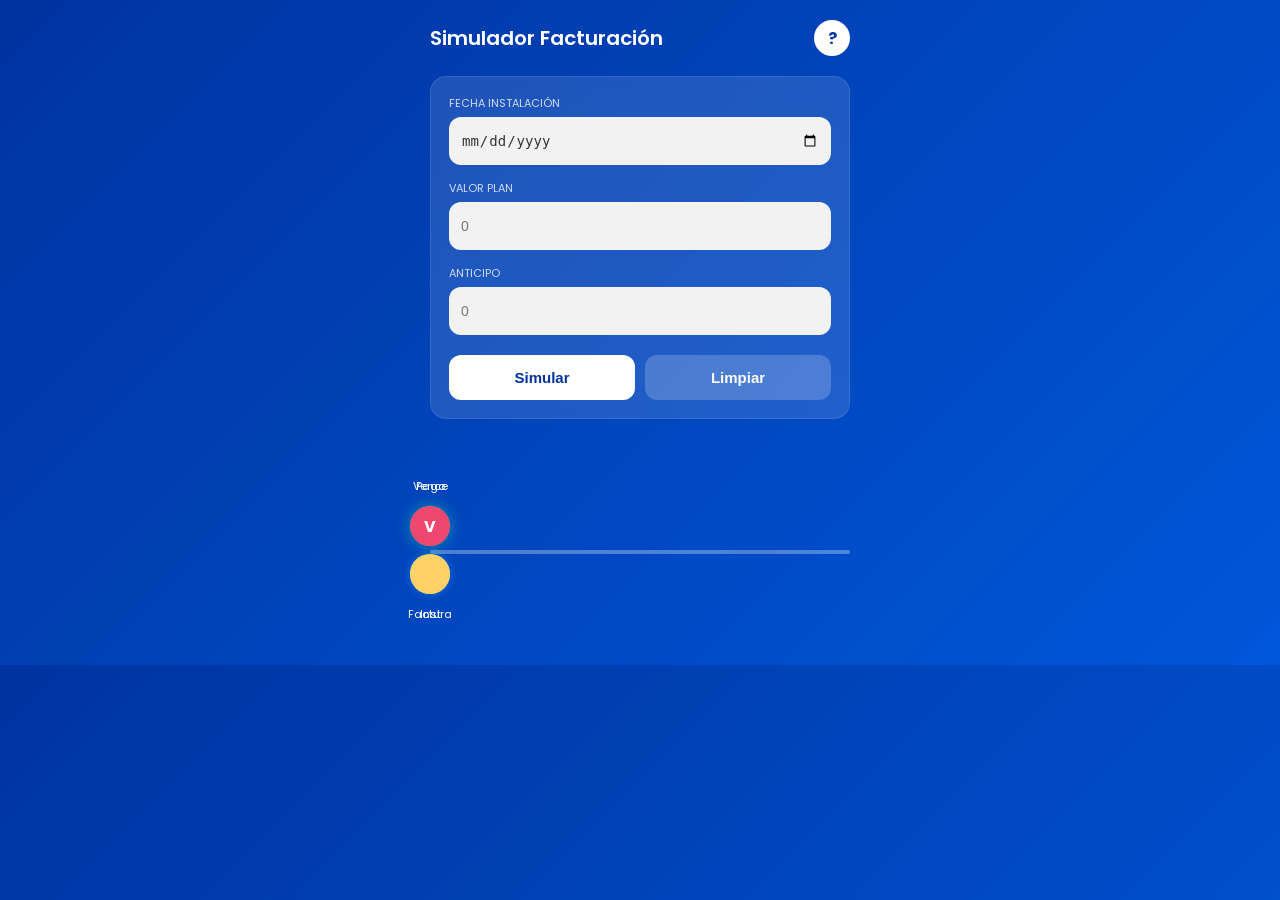
==== index.html @ 17504bf1 "Update index.html" ====
<!DOCTYPE html>
<html lang="es">
<head>
    <meta charset="UTF-8">
    <meta name="viewport" content="width=device-width, initial-scale=1.0">
    <title>Simulador Facturación Premium</title>
    <link href="https://fonts.googleapis.com/css2?family=Poppins:wght@300;400;600&display=swap" rel="stylesheet">
    <style>
        :root { --tigo: #0033A0; --tigo2: #0057D9; }
        * { box-sizing: border-box; margin: 0; padding: 0; }
        body { font-family: 'Poppins', sans-serif; background: linear-gradient(135deg, #0033A0, #0057D9); color: white; padding: 20px; }
        .container { max-width: 420px; margin: auto; }
        .header { display: flex; justify-content: space-between; align-items: center; margin-bottom: 20px; }
        .title { font-size: 20px; font-weight: 600; }
        .help { width: 36px; height: 36px; background: white; color: #0033A0; border-radius: 50%; display: flex; align-items: center; justify-content: center; font-weight: bold; cursor: pointer; }
        .card { background: rgba(255,255,255,0.12); padding: 18px; border-radius: 16px; margin-bottom: 15px; backdrop-filter: blur(10px); border: 1px solid rgba(255,255,255,0.1); }
        label { font-size: 11px; opacity: 0.8; display: block; margin-bottom: 5px; text-transform: uppercase; }
        input { width: 100%; height: 48px; padding: 12px; border-radius: 12px; border: none; font-size: 14px; background: #f2f2f2; margin-bottom: 15px; outline: none; color: #333; }
        .botones { display: flex; gap: 10px; margin-top: 5px; }
        button { flex: 1; padding: 14px; border: none; border-radius: 12px; background: white; color: #0033A0; font-weight: 600; font-size: 15px; cursor: pointer; }
        .btn-clear { background: rgba(255,255,255,0.2); color: white; }
        .meses { display: flex; justify-content: space-between; margin-top: 20px; font-weight: 600; opacity: 0.8; font-size: 14px; min-height: 21px; }
        .timeline { position: relative; height: 160px; margin-top: 10px; }
        .line { position: absolute; top: 50%; width: 100%; height: 4px; background: rgba(255,255,255,0.3); border-radius: 2px; }
        .event { position: absolute; width: 40px; height: 40px; border-radius: 50%; display: flex; align-items: center; justify-content: center; font-weight: bold; transition: left 0.4s cubic-bezier(0.175, 0.885, 0.32, 1.275); z-index: 2; }
        .top { top: 35%; transform: translate(-50%, -50%); }
        .bottom { top: 65%; transform: translate(-50%, -50%); }
        .install { background: #4CC9F0; box-shadow: 0 0 10px rgba(76, 201, 240, 0.3); }
        .invoice { background: #FFD166; color: black; }
        .pay { background: #06D6A0; box-shadow: 0 0 15px rgba(6, 214, 160, 0.5); transition: none; cursor: grab; }
        .charge { background: #EF476F; }
        .label { position: absolute; font-size: 11px; width: 90px; text-align: center; transform: translateX(-50%); transition: left 0.4s ease; }
        .label.top { top: 5%; }
        .label.bottom { top: 85%; }
        .result { margin-top: 15px; font-size: 15px; line-height: 1.5; }
        .good { color: #06D6A0; font-weight: 600; }
        .warning { color: #FFD166; font-weight: 600; margin-bottom: 5px; display: block; }
        .modal { position: fixed; top: 0; left: 0; width: 100%; height: 100%; background: rgba(0,0,0,0.85); display: none; justify-content: center; align-items: center; padding: 20px; z-index: 100; }
        .modal-content { background: white; padding: 20px; border-radius: 12px; max-width: 500px; color: #333; }
    </style>
</head>
<body>
    <div class="container">
        <div class="header">
            <div class="title">Simulador Facturación</div>
            <div class="help" onclick="abrirAyuda()">?</div>
        </div>

        <div class="card">
            <label>Fecha instalación</label>
            <input type="date" id="fecha">
            <label>Valor plan</label>
            <input type="number" id="plan" placeholder="0">
            <label>Anticipo</label>
            <input type="number" id="anticipo" placeholder="0">
            <div class="botones">
                <button onclick="simular()">Simular</button>
                <button class="btn-clear" onclick="limpiar()">Limpiar</button>
            </div>
        </div>

        <div id="meses" class="meses"></div>

        <div class="timeline">
            <div class="line"></div>
            <div id="inst" class="event install bottom"></div>
            <div id="instLabel" class="label bottom">Inst</div>
            <div id="fact" class="event invoice bottom"></div>
            <div id="factLabel" class="label bottom">Factura</div>
            <div id="pay" class="event pay top">P</div>
            <div id="payLabel" class="label top">Pago</div>
            <div id="vence" class="event charge top">V</div>
            <div id="venceLabel" class="label top">Vence</div>
            
            <div id="fact2" class="event invoice bottom" style="display:none">2</div>
            <div id="fact2Label" class="label bottom" style="display:none">Factura 2</div>
            <div id="corte" class="event install bottom" style="display:none">3</div>
            <div id="corteLabel" class="label bottom" style="display:none">Corte</div>
            <div id="vence2" class="event charge top" style="display:none">V</div>
            <div id="vence2Label" class="label top" style="display:none">Vence</div>
        </div>

        <div id="info" class="result"></div>
        <div id="detalleFacturacion" class="result"></div>
    </div>

<!-- MODAL AYUDA -->

<div class="modal" id="modalAyuda">

<div class="modal-content">

<div class="close" onclick="cerrarAyuda()">Cerrar ✖</div>

<img src="Imagenes/Diapositiva2.PNG">
<img src="Imagenes/Diapositiva3.PNG">
<img src="Imagenes/Diapositiva4.PNG">
<img src="Imagenes/Diapositiva5.PNG">
<img src="Imagenes/Diapositiva6.PNG">
<img src="Imagenes/Diapositiva7.PNG">

</div>

</div>
    
    <script>
        let cicloActual = 0;
        let fechaBase = null;
        const tablaCiclos = {
            1: { vence: 15, corte: 3 },
            7: { vence: 21, corte: 9 },
            15: { vence: 1, corte: 17 },
            21: { vence: 5, corte: 4 }
        };

        function formatoPeriodo(fecha) {
            return fecha.getFullYear() + (fecha.getMonth() + 1).toString().padStart(2, "0");
        }

        function obtenerCicloAsignado(dia) {
            if (dia >= 1 && dia <= 6) return 7;
            if (dia >= 7 && dia <= 14) return 15;
            if (dia >= 15 && dia <= 20) return 21;
            if (dia >= 21 && dia <= 31) return 1;
            return 7;
        }

        function simular() {
            let fechaStr = document.getElementById("fecha").value;
            if (!fechaStr) return alert("Ingrese fecha");

            fechaBase = new Date(fechaStr + 'T00:00:00');
            let dia = fechaBase.getDate();
            cicloActual = obtenerCicloAsignado(dia);
            
            actualizarMeses(false);

            let posInst = (dia / 60) * 100;
            let posFact = (cicloActual <= dia && cicloActual !== 1) ? ((30 + cicloActual) / 60) * 100 : (cicloActual === 1 ? 52 : (cicloActual / 60) * 100);
            let posVence = posFact + (tablaCiclos[cicloActual].vence < cicloActual ? (tablaCiclos[cicloActual].vence + (30 - cicloActual)) / 60 * 100 : (tablaCiclos[cicloActual].vence - cicloActual) / 60 * 100);

            setPos("inst", "instLabel", posInst, dia);
            setPos("fact", "factLabel", posFact, cicloActual);
            setPos("vence", "venceLabel", Math.min(posVence, 94), "V");
            setPos("pay", "payLabel", Math.min(posVence - 8, 85), "P");

            actualizarTextos(new Date(fechaBase.getFullYear(), fechaBase.getMonth() + 1, 1), tablaCiclos[cicloActual].vence);
            mostrarEstadoNormal();
        }

        function actualizarMeses(mostrarTercero) {
            if (!fechaBase) return;
            let m1 = formatoPeriodo(fechaBase);
            let f2 = new Date(fechaBase.getFullYear(), fechaBase.getMonth() + 1, 1);
            let m2 = formatoPeriodo(f2);
            let f3 = new Date(fechaBase.getFullYear(), fechaBase.getMonth() + 2, 1);
            let m3 = formatoPeriodo(f3);

            document.getElementById("meses").innerHTML = `<span>${m1}</span><span>${m2}</span>${mostrarTercero ? `<span>${m3}</span>` : ''}`;
        }

        function actualizarTextos(mes2Date, diaVence) {
            let fV1 = new Date(mes2Date.getFullYear(), mes2Date.getMonth(), diaVence);
            if (diaVence > 10 && cicloActual === 1) fV1.setMonth(fV1.getMonth() - 1);
            let fV2 = new Date(fV1.getFullYear(), fV1.getMonth() + 1, diaVence);

            document.getElementById("detalleFacturacion").innerHTML = `
                Ciclo asignado: <strong>${cicloActual}</strong><br>
                Vencimiento Factura 1: <strong>${fV1.toLocaleDateString()}</strong>
                <div id="venceF2Detalle" style="display:none; color:white; margin-top:5px">Vencimiento Factura 2: <strong>${fV2.toLocaleDateString()}</strong></div>
            `;
        }

        function setPos(id, label, pos, text) {
            document.getElementById(id).style.left = pos + "%";
            document.getElementById(label).style.left = pos + "%";
            document.getElementById(id).innerHTML = text;
        }

        const pago = document.getElementById("pay");
        const move = (e) => {
            let rect = document.querySelector(".timeline").getBoundingClientRect();
            let x = (e.touches ? e.touches[0].clientX : e.clientX) - rect.left;
            let pos = Math.max(0, Math.min(100, (x / rect.width) * 100));

            pago.style.left = pos + "%";
            document.getElementById("payLabel").style.left = pos + "%";

            let vPos = parseFloat(document.getElementById("vence").style.left);
            if (pos > vPos) {
                expandir();
                actualizarMeses(true);
                document.getElementById("venceF2Detalle").style.display = "block";
            } else {
                contraer();
                actualizarMeses(false);
                mostrarEstadoNormal();
                document.getElementById("venceF2Detalle").style.display = "none";
            }
        };

        pago.addEventListener("mousedown", () => document.addEventListener("mousemove", move));
        document.addEventListener("mouseup", () => document.removeEventListener("mousemove", move));
        pago.addEventListener("touchstart", () => document.addEventListener("touchmove", move));
        document.addEventListener("touchend", () => document.removeEventListener("touchmove", move));

        function expandir() {
            ["fact2", "fact2Label", "corte", "corteLabel", "vence2", "vence2Label"].forEach(id => document.getElementById(id).style.display = id.includes("Label") ? "block" : "flex");
            let vPos = parseFloat(document.getElementById("vence").style.left);
            setPos("fact2", "fact2Label", Math.min(vPos + 12, 85), cicloActual);
            setPos("corte", "corteLabel", Math.min(vPos + 18, 90), tablaCiclos[cicloActual].corte);
            setPos("vence2", "vence2Label", Math.min(vPos + 28, 98), "V");

            let p = parseFloat(document.getElementById("plan").value) || 0;
            let a = parseFloat(document.getElementById("anticipo").value) || 0;
            let s = p - a;
            let total = p + s + 12000;

            document.getElementById("info").innerHTML = `
                <span class="warning">⚠ Cliente no pagó la primera factura</span>
                Saldo factura 1: ${s.toLocaleString()}<br>
                Plan siguiente factura: ${p.toLocaleString()}<br>
                Cargo administrativo: 12.000<br><br>
                <strong style="font-size:20px; color:#FFD166">Total Factura 2: ${total.toLocaleString()}</strong>`;
        }

        function contraer() {
            ["fact2", "fact2Label", "corte", "corteLabel", "vence2", "vence2Label"].forEach(id => document.getElementById(id).style.display = "none");
        }

        function mostrarEstadoNormal() {
            let p = parseFloat(document.getElementById("plan").value) || 0;
            let a = parseFloat(document.getElementById("anticipo").value) || 0;
            document.getElementById("info").innerHTML = `Saldo primera factura: ${(p - a).toLocaleString()}<br><span class="good">Pago dentro del plazo</span>`;
        }

        function limpiar() { location.reload(); }
        function abrirAyuda() { document.getElementById("modalAyuda").style.display = "flex"; }
        function cerrarAyuda() { document.getElementById("modalAyuda").style.display = "none"; }
    </script>
</body>
</html>
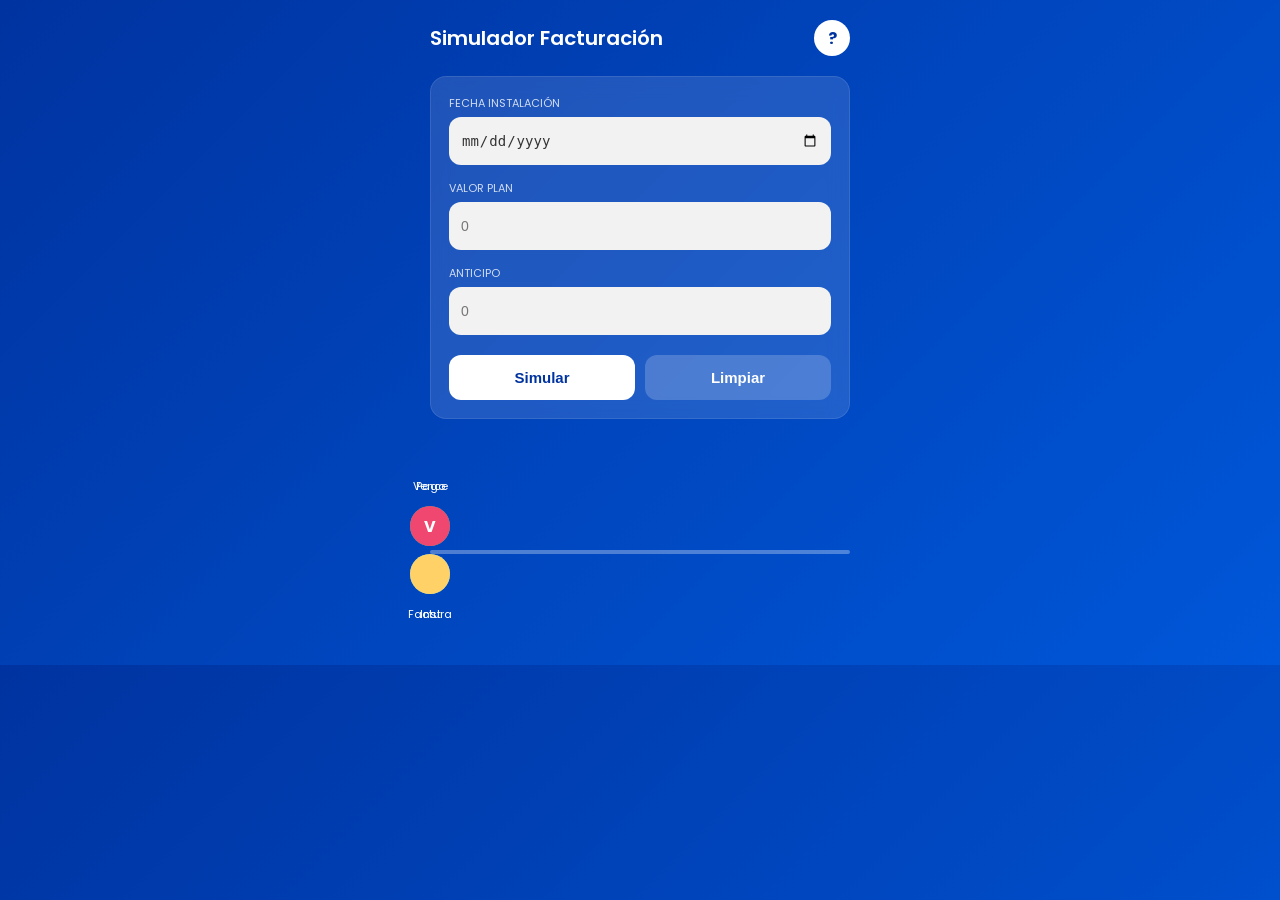
==== commit eafba285: "Update index.html" ====
--- a/index.html
+++ b/index.html
@@ -3,7 +3,7 @@
 <head>
     <meta charset="UTF-8">
     <meta name="viewport" content="width=device-width, initial-scale=1.0">
-    <title>Simulador Facturación Premium</title>
+    <title>Simulador Facturación Pro</title>
     <link href="https://fonts.googleapis.com/css2?family=Poppins:wght@300;400;600&display=swap" rel="stylesheet">
     <style>
         :root { --tigo: #0033A0; --tigo2: #0057D9; }
@@ -12,31 +12,48 @@
         .container { max-width: 420px; margin: auto; }
         .header { display: flex; justify-content: space-between; align-items: center; margin-bottom: 20px; }
         .title { font-size: 20px; font-weight: 600; }
-        .help { width: 36px; height: 36px; background: white; color: #0033A0; border-radius: 50%; display: flex; align-items: center; justify-content: center; font-weight: bold; cursor: pointer; }
+        
+        /* Botón de Ayuda */
+        .help { width: 36px; height: 36px; background: white; color: #0033A0; border-radius: 50%; display: flex; align-items: center; justify-content: center; font-weight: bold; cursor: pointer; transition: 0.3s; }
+        .help:hover { transform: scale(1.1); background: #f0f0f0; }
+
         .card { background: rgba(255,255,255,0.12); padding: 18px; border-radius: 16px; margin-bottom: 15px; backdrop-filter: blur(10px); border: 1px solid rgba(255,255,255,0.1); }
         label { font-size: 11px; opacity: 0.8; display: block; margin-bottom: 5px; text-transform: uppercase; }
         input { width: 100%; height: 48px; padding: 12px; border-radius: 12px; border: none; font-size: 14px; background: #f2f2f2; margin-bottom: 15px; outline: none; color: #333; }
+        
         .botones { display: flex; gap: 10px; margin-top: 5px; }
         button { flex: 1; padding: 14px; border: none; border-radius: 12px; background: white; color: #0033A0; font-weight: 600; font-size: 15px; cursor: pointer; }
         .btn-clear { background: rgba(255,255,255,0.2); color: white; }
+
         .meses { display: flex; justify-content: space-between; margin-top: 20px; font-weight: 600; opacity: 0.8; font-size: 14px; min-height: 21px; }
+        
         .timeline { position: relative; height: 160px; margin-top: 10px; }
         .line { position: absolute; top: 50%; width: 100%; height: 4px; background: rgba(255,255,255,0.3); border-radius: 2px; }
+        
         .event { position: absolute; width: 40px; height: 40px; border-radius: 50%; display: flex; align-items: center; justify-content: center; font-weight: bold; transition: left 0.4s cubic-bezier(0.175, 0.885, 0.32, 1.275); z-index: 2; }
         .top { top: 35%; transform: translate(-50%, -50%); }
         .bottom { top: 65%; transform: translate(-50%, -50%); }
-        .install { background: #4CC9F0; box-shadow: 0 0 10px rgba(76, 201, 240, 0.3); }
+        
+        .install { background: #4CC9F0; }
         .invoice { background: #FFD166; color: black; }
-        .pay { background: #06D6A0; box-shadow: 0 0 15px rgba(6, 214, 160, 0.5); transition: none; cursor: grab; }
+        .pay { background: #06D6A0; transition: none; cursor: grab; }
         .charge { background: #EF476F; }
+
         .label { position: absolute; font-size: 11px; width: 90px; text-align: center; transform: translateX(-50%); transition: left 0.4s ease; }
         .label.top { top: 5%; }
         .label.bottom { top: 85%; }
+
         .result { margin-top: 15px; font-size: 15px; line-height: 1.5; }
         .good { color: #06D6A0; font-weight: 600; }
         .warning { color: #FFD166; font-weight: 600; margin-bottom: 5px; display: block; }
-        .modal { position: fixed; top: 0; left: 0; width: 100%; height: 100%; background: rgba(0,0,0,0.85); display: none; justify-content: center; align-items: center; padding: 20px; z-index: 100; }
-        .modal-content { background: white; padding: 20px; border-radius: 12px; max-width: 500px; color: #333; }
+        
+        /* Modal Estilizado */
+        .modal { position: fixed; top: 0; left: 0; width: 100%; height: 100%; background: rgba(0,0,0,0.9); display: none; justify-content: center; align-items: center; padding: 20px; z-index: 1000; }
+        .modal-content { background: white; padding: 15px; border-radius: 16px; max-width: 500px; width: 100%; max-height: 90vh; overflow-y: auto; position: relative; color: #333; }
+        .modal-content img { width: 100%; border-radius: 8px; margin-bottom: 15px; border: 1px solid #ddd; }
+        .close-modal { position: sticky; top: 0; background: white; text-align: right; padding-bottom: 10px; font-size: 18px; font-weight: bold; cursor: pointer; color: #0033A0; z-index: 10; }
+
+        @keyframes fadeIn { from { opacity: 0; } to { opacity: 1; } }
     </style>
 </head>
 <body>
@@ -84,25 +101,18 @@
         <div id="detalleFacturacion" class="result"></div>
     </div>
 
-<!-- MODAL AYUDA -->
-
-<div class="modal" id="modalAyuda">
-
-<div class="modal-content">
-
-<div class="close" onclick="cerrarAyuda()">Cerrar ✖</div>
-
-<img src="Imagenes/Diapositiva2.PNG">
-<img src="Imagenes/Diapositiva3.PNG">
-<img src="Imagenes/Diapositiva4.PNG">
-<img src="Imagenes/Diapositiva5.PNG">
-<img src="Imagenes/Diapositiva6.PNG">
-<img src="Imagenes/Diapositiva7.PNG">
-
-</div>
-
-</div>
-    
+    <div id="modalAyuda" class="modal">
+        <div class="modal-content">
+            <div class="close-modal" onclick="cerrarAyuda()">CERRAR ✖</div>
+            <img src="Imagenes/Diapositiva2.PNG" alt="Guía 2">
+            <img src="Imagenes/Diapositiva3.PNG" alt="Guía 3">
+            <img src="Imagenes/Diapositiva4.PNG" alt="Guía 4">
+            <img src="Imagenes/Diapositiva5.PNG" alt="Guía 5">
+            <img src="Imagenes/Diapositiva6.PNG" alt="Guía 6">
+            <img src="Imagenes/Diapositiva7.PNG" alt="Guía 7">
+        </div>
+    </div>
+
     <script>
         let cicloActual = 0;
         let fechaBase = null;
@@ -117,6 +127,7 @@
             return fecha.getFullYear() + (fecha.getMonth() + 1).toString().padStart(2, "0");
         }
 
+        // Regla de Oro: Asignación según tabla
         function obtenerCicloAsignado(dia) {
             if (dia >= 1 && dia <= 6) return 7;
             if (dia >= 7 && dia <= 14) return 15;
@@ -127,7 +138,7 @@
 
         function simular() {
             let fechaStr = document.getElementById("fecha").value;
-            if (!fechaStr) return alert("Ingrese fecha");
+            if (!fechaStr) return alert("Ingrese fecha instalación");
 
             fechaBase = new Date(fechaStr + 'T00:00:00');
             let dia = fechaBase.getDate();
@@ -235,6 +246,8 @@
         }
 
         function limpiar() { location.reload(); }
+        
+        // Funciones del Modal
         function abrirAyuda() { document.getElementById("modalAyuda").style.display = "flex"; }
         function cerrarAyuda() { document.getElementById("modalAyuda").style.display = "none"; }
     </script>
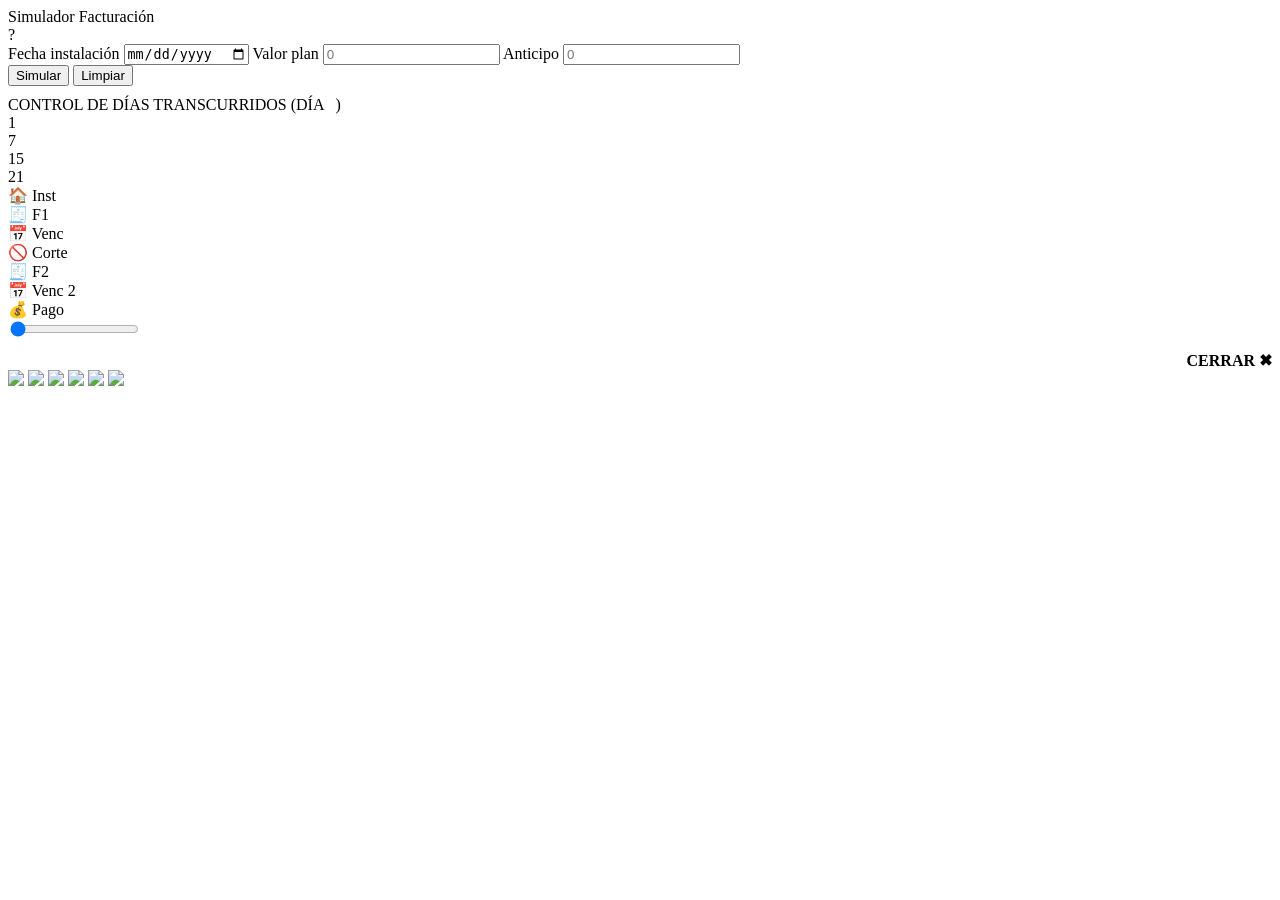
==== commit b7f39b28: "Update index.html" ====
--- a/index.html
+++ b/index.html
@@ -1,255 +1,239 @@
 <!DOCTYPE html>
 <html lang="es">
+
 <head>
-    <meta charset="UTF-8">
-    <meta name="viewport" content="width=device-width, initial-scale=1.0">
-    <title>Simulador Facturación Pro</title>
-    <link href="https://fonts.googleapis.com/css2?family=Poppins:wght@300;400;600&display=swap" rel="stylesheet">
-    <style>
-        :root { --tigo: #0033A0; --tigo2: #0057D9; }
-        * { box-sizing: border-box; margin: 0; padding: 0; }
-        body { font-family: 'Poppins', sans-serif; background: linear-gradient(135deg, #0033A0, #0057D9); color: white; padding: 20px; }
-        .container { max-width: 420px; margin: auto; }
-        .header { display: flex; justify-content: space-between; align-items: center; margin-bottom: 20px; }
-        .title { font-size: 20px; font-weight: 600; }
-        
-        /* Botón de Ayuda */
-        .help { width: 36px; height: 36px; background: white; color: #0033A0; border-radius: 50%; display: flex; align-items: center; justify-content: center; font-weight: bold; cursor: pointer; transition: 0.3s; }
-        .help:hover { transform: scale(1.1); background: #f0f0f0; }
-
-        .card { background: rgba(255,255,255,0.12); padding: 18px; border-radius: 16px; margin-bottom: 15px; backdrop-filter: blur(10px); border: 1px solid rgba(255,255,255,0.1); }
-        label { font-size: 11px; opacity: 0.8; display: block; margin-bottom: 5px; text-transform: uppercase; }
-        input { width: 100%; height: 48px; padding: 12px; border-radius: 12px; border: none; font-size: 14px; background: #f2f2f2; margin-bottom: 15px; outline: none; color: #333; }
-        
-        .botones { display: flex; gap: 10px; margin-top: 5px; }
-        button { flex: 1; padding: 14px; border: none; border-radius: 12px; background: white; color: #0033A0; font-weight: 600; font-size: 15px; cursor: pointer; }
-        .btn-clear { background: rgba(255,255,255,0.2); color: white; }
-
-        .meses { display: flex; justify-content: space-between; margin-top: 20px; font-weight: 600; opacity: 0.8; font-size: 14px; min-height: 21px; }
-        
-        .timeline { position: relative; height: 160px; margin-top: 10px; }
-        .line { position: absolute; top: 50%; width: 100%; height: 4px; background: rgba(255,255,255,0.3); border-radius: 2px; }
-        
-        .event { position: absolute; width: 40px; height: 40px; border-radius: 50%; display: flex; align-items: center; justify-content: center; font-weight: bold; transition: left 0.4s cubic-bezier(0.175, 0.885, 0.32, 1.275); z-index: 2; }
-        .top { top: 35%; transform: translate(-50%, -50%); }
-        .bottom { top: 65%; transform: translate(-50%, -50%); }
-        
-        .install { background: #4CC9F0; }
-        .invoice { background: #FFD166; color: black; }
-        .pay { background: #06D6A0; transition: none; cursor: grab; }
-        .charge { background: #EF476F; }
-
-        .label { position: absolute; font-size: 11px; width: 90px; text-align: center; transform: translateX(-50%); transition: left 0.4s ease; }
-        .label.top { top: 5%; }
-        .label.bottom { top: 85%; }
-
-        .result { margin-top: 15px; font-size: 15px; line-height: 1.5; }
-        .good { color: #06D6A0; font-weight: 600; }
-        .warning { color: #FFD166; font-weight: 600; margin-bottom: 5px; display: block; }
-        
-        /* Modal Estilizado */
-        .modal { position: fixed; top: 0; left: 0; width: 100%; height: 100%; background: rgba(0,0,0,0.9); display: none; justify-content: center; align-items: center; padding: 20px; z-index: 1000; }
-        .modal-content { background: white; padding: 15px; border-radius: 16px; max-width: 500px; width: 100%; max-height: 90vh; overflow-y: auto; position: relative; color: #333; }
-        .modal-content img { width: 100%; border-radius: 8px; margin-bottom: 15px; border: 1px solid #ddd; }
-        .close-modal { position: sticky; top: 0; background: white; text-align: right; padding-bottom: 10px; font-size: 18px; font-weight: bold; cursor: pointer; color: #0033A0; z-index: 10; }
-
-        @keyframes fadeIn { from { opacity: 0; } to { opacity: 1; } }
-    </style>
+<meta charset="UTF-8">
+<meta name="viewport" content="width=device-width, initial-scale=1.0">
+
+<title>Simulador Facturación Pro - Siebel 2026</title>
+
+<link href="https://fonts.googleapis.com/css2?family=Poppins:wght@300;400;600&display=swap" rel="stylesheet">
+<link rel="stylesheet" href="css/styles.css">
 </head>
+
 <body>
-    <div class="container">
-        <div class="header">
-            <div class="title">Simulador Facturación</div>
-            <div class="help" onclick="abrirAyuda()">?</div>
-        </div>
-
-        <div class="card">
-            <label>Fecha instalación</label>
-            <input type="date" id="fecha">
-            <label>Valor plan</label>
-            <input type="number" id="plan" placeholder="0">
-            <label>Anticipo</label>
-            <input type="number" id="anticipo" placeholder="0">
-            <div class="botones">
-                <button onclick="simular()">Simular</button>
-                <button class="btn-clear" onclick="limpiar()">Limpiar</button>
-            </div>
-        </div>
-
-        <div id="meses" class="meses"></div>
-
-        <div class="timeline">
-            <div class="line"></div>
-            <div id="inst" class="event install bottom"></div>
-            <div id="instLabel" class="label bottom">Inst</div>
-            <div id="fact" class="event invoice bottom"></div>
-            <div id="factLabel" class="label bottom">Factura</div>
-            <div id="pay" class="event pay top">P</div>
-            <div id="payLabel" class="label top">Pago</div>
-            <div id="vence" class="event charge top">V</div>
-            <div id="venceLabel" class="label top">Vence</div>
-            
-            <div id="fact2" class="event invoice bottom" style="display:none">2</div>
-            <div id="fact2Label" class="label bottom" style="display:none">Factura 2</div>
-            <div id="corte" class="event install bottom" style="display:none">3</div>
-            <div id="corteLabel" class="label bottom" style="display:none">Corte</div>
-            <div id="vence2" class="event charge top" style="display:none">V</div>
-            <div id="vence2Label" class="label top" style="display:none">Vence</div>
-        </div>
-
-        <div id="info" class="result"></div>
-        <div id="detalleFacturacion" class="result"></div>
-    </div>
-
-    <div id="modalAyuda" class="modal">
-        <div class="modal-content">
-            <div class="close-modal" onclick="cerrarAyuda()">CERRAR ✖</div>
-            <img src="Imagenes/Diapositiva2.PNG" alt="Guía 2">
-            <img src="Imagenes/Diapositiva3.PNG" alt="Guía 3">
-            <img src="Imagenes/Diapositiva4.PNG" alt="Guía 4">
-            <img src="Imagenes/Diapositiva5.PNG" alt="Guía 5">
-            <img src="Imagenes/Diapositiva6.PNG" alt="Guía 6">
-            <img src="Imagenes/Diapositiva7.PNG" alt="Guía 7">
-        </div>
-    </div>
-
-    <script>
-        let cicloActual = 0;
-        let fechaBase = null;
-        const tablaCiclos = {
-            1: { vence: 15, corte: 3 },
-            7: { vence: 21, corte: 9 },
-            15: { vence: 1, corte: 17 },
-            21: { vence: 5, corte: 4 }
-        };
-
-        function formatoPeriodo(fecha) {
-            return fecha.getFullYear() + (fecha.getMonth() + 1).toString().padStart(2, "0");
-        }
-
-        // Regla de Oro: Asignación según tabla
-        function obtenerCicloAsignado(dia) {
-            if (dia >= 1 && dia <= 6) return 7;
-            if (dia >= 7 && dia <= 14) return 15;
-            if (dia >= 15 && dia <= 20) return 21;
-            if (dia >= 21 && dia <= 31) return 1;
-            return 7;
-        }
-
-        function simular() {
-            let fechaStr = document.getElementById("fecha").value;
-            if (!fechaStr) return alert("Ingrese fecha instalación");
-
-            fechaBase = new Date(fechaStr + 'T00:00:00');
-            let dia = fechaBase.getDate();
-            cicloActual = obtenerCicloAsignado(dia);
-            
-            actualizarMeses(false);
-
-            let posInst = (dia / 60) * 100;
-            let posFact = (cicloActual <= dia && cicloActual !== 1) ? ((30 + cicloActual) / 60) * 100 : (cicloActual === 1 ? 52 : (cicloActual / 60) * 100);
-            let posVence = posFact + (tablaCiclos[cicloActual].vence < cicloActual ? (tablaCiclos[cicloActual].vence + (30 - cicloActual)) / 60 * 100 : (tablaCiclos[cicloActual].vence - cicloActual) / 60 * 100);
-
-            setPos("inst", "instLabel", posInst, dia);
-            setPos("fact", "factLabel", posFact, cicloActual);
-            setPos("vence", "venceLabel", Math.min(posVence, 94), "V");
-            setPos("pay", "payLabel", Math.min(posVence - 8, 85), "P");
-
-            actualizarTextos(new Date(fechaBase.getFullYear(), fechaBase.getMonth() + 1, 1), tablaCiclos[cicloActual].vence);
-            mostrarEstadoNormal();
-        }
-
-        function actualizarMeses(mostrarTercero) {
-            if (!fechaBase) return;
-            let m1 = formatoPeriodo(fechaBase);
-            let f2 = new Date(fechaBase.getFullYear(), fechaBase.getMonth() + 1, 1);
-            let m2 = formatoPeriodo(f2);
-            let f3 = new Date(fechaBase.getFullYear(), fechaBase.getMonth() + 2, 1);
-            let m3 = formatoPeriodo(f3);
-
-            document.getElementById("meses").innerHTML = `<span>${m1}</span><span>${m2}</span>${mostrarTercero ? `<span>${m3}</span>` : ''}`;
-        }
-
-        function actualizarTextos(mes2Date, diaVence) {
-            let fV1 = new Date(mes2Date.getFullYear(), mes2Date.getMonth(), diaVence);
-            if (diaVence > 10 && cicloActual === 1) fV1.setMonth(fV1.getMonth() - 1);
-            let fV2 = new Date(fV1.getFullYear(), fV1.getMonth() + 1, diaVence);
-
-            document.getElementById("detalleFacturacion").innerHTML = `
-                Ciclo asignado: <strong>${cicloActual}</strong><br>
-                Vencimiento Factura 1: <strong>${fV1.toLocaleDateString()}</strong>
-                <div id="venceF2Detalle" style="display:none; color:white; margin-top:5px">Vencimiento Factura 2: <strong>${fV2.toLocaleDateString()}</strong></div>
-            `;
-        }
-
-        function setPos(id, label, pos, text) {
-            document.getElementById(id).style.left = pos + "%";
-            document.getElementById(label).style.left = pos + "%";
-            document.getElementById(id).innerHTML = text;
-        }
-
-        const pago = document.getElementById("pay");
-        const move = (e) => {
-            let rect = document.querySelector(".timeline").getBoundingClientRect();
-            let x = (e.touches ? e.touches[0].clientX : e.clientX) - rect.left;
-            let pos = Math.max(0, Math.min(100, (x / rect.width) * 100));
-
-            pago.style.left = pos + "%";
-            document.getElementById("payLabel").style.left = pos + "%";
-
-            let vPos = parseFloat(document.getElementById("vence").style.left);
-            if (pos > vPos) {
-                expandir();
-                actualizarMeses(true);
-                document.getElementById("venceF2Detalle").style.display = "block";
-            } else {
-                contraer();
-                actualizarMeses(false);
-                mostrarEstadoNormal();
-                document.getElementById("venceF2Detalle").style.display = "none";
-            }
-        };
-
-        pago.addEventListener("mousedown", () => document.addEventListener("mousemove", move));
-        document.addEventListener("mouseup", () => document.removeEventListener("mousemove", move));
-        pago.addEventListener("touchstart", () => document.addEventListener("touchmove", move));
-        document.addEventListener("touchend", () => document.removeEventListener("touchmove", move));
-
-        function expandir() {
-            ["fact2", "fact2Label", "corte", "corteLabel", "vence2", "vence2Label"].forEach(id => document.getElementById(id).style.display = id.includes("Label") ? "block" : "flex");
-            let vPos = parseFloat(document.getElementById("vence").style.left);
-            setPos("fact2", "fact2Label", Math.min(vPos + 12, 85), cicloActual);
-            setPos("corte", "corteLabel", Math.min(vPos + 18, 90), tablaCiclos[cicloActual].corte);
-            setPos("vence2", "vence2Label", Math.min(vPos + 28, 98), "V");
-
-            let p = parseFloat(document.getElementById("plan").value) || 0;
-            let a = parseFloat(document.getElementById("anticipo").value) || 0;
-            let s = p - a;
-            let total = p + s + 12000;
-
-            document.getElementById("info").innerHTML = `
-                <span class="warning">⚠ Cliente no pagó la primera factura</span>
-                Saldo factura 1: ${s.toLocaleString()}<br>
-                Plan siguiente factura: ${p.toLocaleString()}<br>
-                Cargo administrativo: 12.000<br><br>
-                <strong style="font-size:20px; color:#FFD166">Total Factura 2: ${total.toLocaleString()}</strong>`;
-        }
-
-        function contraer() {
-            ["fact2", "fact2Label", "corte", "corteLabel", "vence2", "vence2Label"].forEach(id => document.getElementById(id).style.display = "none");
-        }
-
-        function mostrarEstadoNormal() {
-            let p = parseFloat(document.getElementById("plan").value) || 0;
-            let a = parseFloat(document.getElementById("anticipo").value) || 0;
-            document.getElementById("info").innerHTML = `Saldo primera factura: ${(p - a).toLocaleString()}<br><span class="good">Pago dentro del plazo</span>`;
-        }
-
-        function limpiar() { location.reload(); }
-        
-        // Funciones del Modal
-        function abrirAyuda() { document.getElementById("modalAyuda").style.display = "flex"; }
-        function cerrarAyuda() { document.getElementById("modalAyuda").style.display = "none"; }
-    </script>
+
+<div class="container">
+
+<div class="header">
+<div class="title">Simulador Facturación</div>
+<div class="help" onclick="abrirAyuda()">?</div>
+</div>
+
+<div class="card">
+
+<label>Fecha instalación</label>
+<input type="date" id="fecha">
+
+<label>Valor plan</label>
+<input type="number" id="plan" placeholder="0">
+
+<label>Anticipo</label>
+<input type="number" id="anticipo" placeholder="0">
+
+<div class="botones">
+<button onclick="simular()">Simular</button>
+<button class="btn-clear" onclick="limpiar()">Limpiar</button>
+</div>
+
+</div>
+
+<div id="meses" class="meses"></div>
+
+<!-- CICLO DE FACTURACIÓN -->
+<div id="cicloUI" style="margin-top:10px;text-align:center;font-size:13px;font-weight:600;opacity:0.9;"></div>
+
+
+<!-- ============================================== -->
+<!-- UX MOBILE: HORIZONTAL MODERNO -->
+<!-- ============================================== -->
+
+<div class="ux-board" id="uxBoard">
+
+<div class="slider-wrapper">
+
+<label>
+CONTROL DE DÍAS TRANSCURRIDOS (DÍA
+<span id="ux-day" style="color:#FFF;">0</span>)
+</label>
+
+<div class="ux-timeline-track" id="uxTrack">
+
+<!-- CICLOS -->
+<div class="ux-ciclos">
+<div class="ux-ciclo" style="left:1%">1</div>
+<div class="ux-ciclo" style="left:11.6%">7</div>
+<div class="ux-ciclo" style="left:25%">15</div>
+<div class="ux-ciclo" style="left:35%">21</div>
+</div>
+
+<div class="ux-event" id="ux-inst">
+<span class="ux-icon" style="background:var(--success)">🏠</span>
+<span class="ux-label">Inst</span>
+</div>
+
+<div class="ux-event" id="ux-fact1">
+<span class="ux-icon">🧾</span>
+<span class="ux-label">F1</span>
+</div>
+
+<div class="ux-event ux-warning" id="ux-vence">
+<span class="ux-icon" style="background:var(--warning); color:black">📅</span>
+<span class="ux-label">Venc</span>
+</div>
+
+<div class="ux-event ux-danger" id="ux-corte">
+<span class="ux-icon" style="background:var(--danger)">🚫</span>
+<span class="ux-label">Corte</span>
+</div>
+
+<div class="ux-event" id="ux-fact2">
+<span class="ux-icon">🧾</span>
+<span class="ux-label">F2</span>
+</div>
+
+<div class="ux-event ux-warning" id="ux-vence2">
+<span class="ux-icon" style="background:var(--warning); color:black">📅</span>
+<span class="ux-label">Venc 2</span>
+</div>
+
+<!-- CURSOR PAGO -->
+
+<div class="ux-pago-cursor" id="ux-pago">
+<span class="ux-pago-icon">💰</span>
+<span class="ux-pago-label">Pago</span>
+</div>
+
+<input
+type="range"
+id="timeSlider"
+class="absolute-slider"
+min="0"
+max="100"
+value="0"
+step="0.1">
+
+</div>
+</div>
+
+
+<!-- RESULTADOS -->
+
+<div class="ux-status-panel">
+
+<div id="infoUX"></div>
+
+<div id="proximoEvento" style="
+margin-top:10px;
+font-size:12px;
+opacity:0.9;
+text-align:center;
+color:#FFD166;
+font-weight:600;
+"></div>
+
+<div id="ux-message" class="ux-dynamic-desc" style="display:none"></div>
+
+</div>
+
+
+<!-- FECHAS -->
+
+<div class="ux-dates-board">
+<div id="detalleFechasUX"></div>
+</div>
+
+
+<div id="bannerChurnUX" class="churn-banner" style="display:none;">
+<h4 style="font-size:13px; color:white">🚨 RIESGO CRÍTICO: Early Churn</h4>
+<p style="font-size:11px; color:#ffdadd">Cuenta nueva con pago atrasado. ¡Gestión inmediata!</p>
+</div>
+
+</div>
+
+
+<!-- ============================================================== -->
+<!-- MOTOR INVISIBLE BASE -->
+<!-- ============================================================== -->
+
+<div style="display:none; pointer-events:none;">
+
+<div class="timeline" id="timeline">
+
+<div id="playhead">
+<div id="diaBadge">Día 0</div>
+<div class="playhead-arrow"></div>
+</div>
+
+<div id="timelineTrack">
+
+<div class="line"></div>
+
+<div id="exoBar" class="exoneracion-bar"></div>
+<div id="exoLabel" class="label bottom">Prorrateo</div>
+
+<div id="inst" class="event install bottom">🏠</div>
+<div id="instLabel" class="label bottom">Inst</div>
+
+<div id="fact" class="event invoice bottom">🧾</div>
+<div id="factLabel" class="label bottom">Factura 1</div>
+
+<div id="pay" class="event pay top">💰</div>
+<div id="payLabel" class="label top">Pago</div>
+
+<div id="vence" class="event charge top">📅</div>
+<div id="venceLabel" class="label top">Vence</div>
+
+<div id="corte" class="event charge top" style="display:none">🚫</div>
+<div id="corteLabel" class="label top" style="display:none">Corte</div>
+
+<div id="fact2" class="event invoice bottom" style="display:none">🧾</div>
+<div id="fact2Label" class="label bottom" style="display:none">Factura 2</div>
+
+<div id="vence2" class="event charge top" style="display:none">📅</div>
+<div id="vence2Label" class="label top" style="display:none">Vence 2</div>
+
+<div id="corteT" class="event charge-total top" style="display:none">🚫</div>
+<div id="corteTLabel" class="label top" style="display:none">Corte Total</div>
+
+</div>
+</div>
+
+<div id="info" class="result"></div>
+<div id="detalleFacturacion" class="result"></div>
+
+<div id="bannerChurn" class="churn-banner">
+<h4 style="font-size:13px; color:white">🚨 RIESGO CRÍTICO: Early Churn</h4>
+<p style="font-size:11px; color:#ffdadd">Cuenta nueva con pago atrasado. ¡Gestión inmediata!</p>
+</div>
+
+</div>
+
+
+<!-- MODAL AYUDA -->
+
+<div id="modalAyuda" class="modal">
+
+<div class="modal-content">
+
+<div style="text-align:right;font-weight:bold;cursor:pointer" onclick="cerrarAyuda()">
+CERRAR ✖
+</div>
+
+<img src="assets/Imagenes/Diapositiva2.PNG">
+<img src="assets/Imagenes/Diapositiva3.PNG">
+<img src="assets/Imagenes/Diapositiva4.PNG">
+<img src="assets/Imagenes/Diapositiva5.PNG">
+<img src="assets/Imagenes/Diapositiva6.PNG">
+<img src="assets/Imagenes/Diapositiva7.PNG">
+
+</div>
+
+</div>
+
+</div>
+
+<script src="js/app.js"></script>
+
 </body>
 </html>
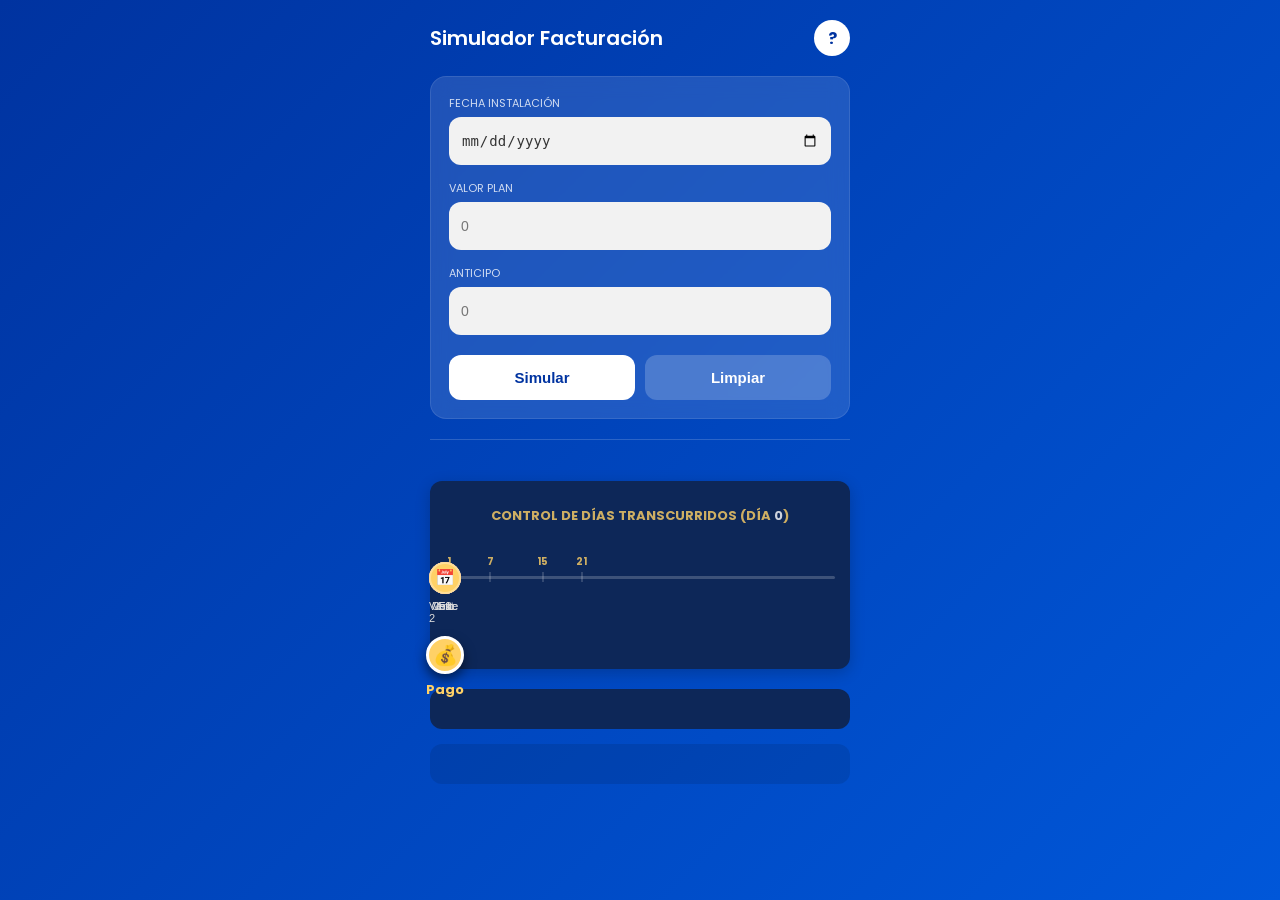
==== commit 411dd695: "Update index.html" ====
--- a/index.html
+++ b/index.html
@@ -120,20 +120,8 @@
 <!-- RESULTADOS -->
 
 <div class="ux-status-panel">
-
 <div id="infoUX"></div>
-
-<div id="proximoEvento" style="
-margin-top:10px;
-font-size:12px;
-opacity:0.9;
-text-align:center;
-color:#FFD166;
-font-weight:600;
-"></div>
-
 <div id="ux-message" class="ux-dynamic-desc" style="display:none"></div>
-
 </div>
 
 
--- a/css/styles.css
+++ b/css/styles.css
@@ -0,0 +1,464 @@
+:root { 
+    --tigo: #0033A0; 
+    --tigo2: #0057D9; 
+    --danger: #EF476F; 
+    --warning: #FFD166; 
+    --success: #06D6A0; 
+    --dark-danger: #8B0000;
+}
+
+* { 
+    box-sizing: border-box; 
+    margin: 0; 
+    padding: 0; 
+}
+
+body { 
+    font-family: 'Poppins', sans-serif; 
+    background: linear-gradient(135deg, var(--tigo), var(--tigo2)); 
+    color: white; 
+    padding: 20px; 
+    min-height: 100vh; 
+    overflow-x: hidden; 
+}
+
+.container { 
+    max-width: 420px; 
+    margin: auto; 
+}
+
+.header { 
+    display: flex; 
+    justify-content: space-between; 
+    align-items: center; 
+    margin-bottom: 20px; 
+}
+
+.title { 
+    font-size: 20px; 
+    font-weight: 600; 
+}
+
+.help { 
+    width: 36px; 
+    height: 36px; 
+    background: white; 
+    color: var(--tigo); 
+    border-radius: 50%; 
+    display: flex; 
+    align-items: center; 
+    justify-content: center; 
+    font-weight: bold; 
+    cursor: pointer; 
+}
+
+.card { 
+    background: rgba(255,255,255,0.12); 
+    padding: 18px; 
+    border-radius: 16px; 
+    margin-bottom: 15px; 
+    backdrop-filter: blur(10px); 
+    border: 1px solid rgba(255,255,255,0.1); 
+}
+
+label { 
+    font-size: 11px; 
+    opacity: 0.8; 
+    display: block; 
+    margin-bottom: 5px; 
+    text-transform: uppercase; 
+}
+
+input { 
+    width: 100%; 
+    height: 48px; 
+    padding: 12px; 
+    border-radius: 12px; 
+    border: none; 
+    font-size: 14px; 
+    background: #f2f2f2; 
+    margin-bottom: 15px; 
+    outline: none; 
+    color: #333; 
+}
+
+.botones { 
+    display: flex; 
+    gap: 10px; 
+    margin-top: 5px; 
+}
+
+button { 
+    flex: 1; 
+    padding: 14px; 
+    border: none; 
+    border-radius: 12px; 
+    background: white; 
+    color: var(--tigo); 
+    font-weight: 600; 
+    font-size: 15px; 
+    cursor: pointer; 
+}
+
+.btn-clear { 
+    background: rgba(255,255,255,0.2); 
+    color: white; 
+}
+
+.meses{
+    position:relative;
+    margin-top:20px;
+    height:22px;
+    font-weight:600;
+    opacity:0.85;
+    font-size:14px;
+    border-top:1px solid rgba(255,255,255,0.2);
+    padding-top:6px;
+}
+
+.mes-label{
+    position:absolute;
+    transform:translateX(-50%);
+}
+
+/* --- TIMELINE MOTOR INVISIBLE BASE --- */
+.timeline { 
+    position: relative; 
+    height: 180px; 
+    margin-top: 10px; 
+    background: rgba(0,0,0,0.2); 
+    border-radius: 12px; 
+    overflow: hidden; 
+    cursor: grab; 
+}
+
+#playhead { 
+    position: absolute; 
+    left: 50%; 
+    top: 0; 
+    width: 2px; 
+    height: 100%; 
+    background: white; 
+    z-index: 100; 
+    box-shadow: 0 0 8px white; 
+    pointer-events: none; 
+}
+
+#diaBadge { 
+    position: absolute; 
+    top: -30px; 
+    left: 50%; 
+    transform: translateX(-50%); 
+    background: white; 
+    color: var(--tigo); 
+    padding: 2px 10px; 
+    border-radius: 5px; 
+    font-size: 12px; 
+    font-weight: bold; 
+    white-space: nowrap; 
+}
+
+.playhead-arrow { 
+    position: absolute; 
+    top: 0; 
+    left: 50%; 
+    transform: translate(-50%, -50%); 
+    border-left: 8px solid transparent; 
+    border-right: 8px solid transparent; 
+    border-top: 10px solid white; 
+}
+
+#timelineTrack { 
+    position: absolute; 
+    width: 300%; 
+    height: 100%; 
+    left: 0; 
+    transition: transform 0.1s linear; 
+    pointer-events: none; 
+}
+
+.line { 
+    position: absolute; 
+    top: 50%; 
+    width: 100%; 
+    height: 4px; 
+    background: rgba(255,255,255,0.3); 
+}
+
+/* --- EVENTOS (ESFERAS ANTIGUAS) --- */
+.event { 
+    position: absolute; 
+    width: 38px; 
+    height: 38px; 
+    border-radius: 50%; 
+    display: flex; 
+    align-items: center; 
+    justify-content: center; 
+    font-weight: bold; 
+    transform: translate(-50%, -50%); 
+    z-index: 2; 
+}
+
+.top { top: 35%; } 
+.bottom { top: 65%; }
+
+.install { background: #4CC9F0; } 
+.invoice { background: var(--warning); color: black; }
+.pay { background: var(--success); border: 2px solid white; cursor: grab; pointer-events: auto; }
+.charge { background: var(--danger); } 
+.charge-total { background: var(--dark-danger); color: white; }
+
+.label { 
+    position: absolute; 
+    font-size: 10px; 
+    width: 85px; 
+    text-align: center; 
+    transform: translateX(-50%); 
+    font-weight: 600; 
+}
+
+.label.top { top: 5%; } 
+.label.bottom { top: 85%; }
+
+.exoneracion-bar { 
+    position: absolute; 
+    top: 48%; 
+    height: 8px; 
+    background: var(--success); 
+    opacity: 0.3; 
+    border-radius: 4px; 
+}
+
+/* --- RESULTADOS --- */
+.result { 
+    margin-top: 15px; 
+    font-size: 14px; 
+    line-height: 1.6; 
+}
+
+.state-badge { 
+    padding: 4px 10px; 
+    border-radius: 6px; 
+    font-weight: 600; 
+    display: inline-block; 
+    margin-bottom: 10px; 
+    font-size: 12px; 
+}
+
+.total-factura { 
+    font-size: 22px; 
+    color: var(--warning); 
+    font-weight: 600; 
+    display: block; 
+    margin: 10px 0; 
+}
+
+.tip-pago { 
+    color: var(--success); 
+    font-size: 12px; 
+    display: block; 
+    margin-top: 2px; 
+}
+
+.churn-banner { 
+    margin-top: 15px; 
+    padding: 12px; 
+    border-radius: 12px; 
+    background: var(--dark-danger); 
+    border: 2px solid var(--danger); 
+    display: none; 
+    animation: pulse 2s infinite; 
+}
+
+@keyframes pulse { 
+    0%, 100% { transform: scale(1); } 
+    50% { transform: scale(0.98); } 
+}
+
+/* --- MODAL --- */
+.modal { 
+    position: fixed; 
+    top: 0; 
+    left: 0; 
+    width: 100%; 
+    height: 100%; 
+    background: rgba(0,0,0,0.9); 
+    display: none; 
+    justify-content: center; 
+    align-items: center; 
+    z-index: 1000; 
+}
+
+.modal-content { 
+    background: white; 
+    padding: 15px; 
+    border-radius: 16px; 
+    max-width: 500px; 
+    width: 90%; 
+    max-height: 90vh; 
+    overflow-y: auto; 
+    color: #333; 
+}
+
+.modal-content img { 
+    width: 100%; 
+    border-radius: 8px; 
+    margin-bottom: 10px; 
+}
+
+/* =======================================
+   UX VISUAL MODERN ACORDE A IMAGEN
+   ======================================= */
+.ux-board {
+    margin-top: 20px;
+}
+.slider-wrapper {
+    background: #0d2758; /* Azul profundo moderno */
+    padding: 25px 15px 90px 15px; /* Padding bottom inmenso para Pago flotante */
+    border-radius: 12px;
+    margin-bottom: 20px;
+    box-shadow: 0 4px 15px rgba(0,0,0,0.2);
+}
+.slider-wrapper label {
+    font-size: 13px; font-weight: bold; color: #FFD166;
+    text-align: center; display: block; margin-bottom: 50px;
+}
+
+.ux-timeline-track {
+    position: relative; width: 100%; height: 3px;
+    background: rgba(255,255,255,0.2); margin-top: 10px;
+    border-radius: 2px;
+}
+
+.ux-event {
+    position: absolute; top: 50%; transform: translate(-50%, -50%);
+    display: flex; flex-direction: column; align-items: center; justify-content: center;
+    transition: opacity 0.3s ease, transform 0.4s cubic-bezier(0.175, 0.885, 0.32, 1.275);
+}
+
+.ux-icon {
+    width: 32px; height: 32px; border-radius: 50%;
+    background: rgba(255,255,255,0.1); color: white; display: flex;
+    align-items: center; justify-content: center; font-size: 16px;
+    border: 2px solid rgba(255,255,255,0.3); z-index: 2;
+}
+
+.ux-label {
+    position: absolute; top: 38px; font-size: 11px; color: #ddd; font-weight: 500;
+}
+
+.ux-pago-cursor {
+    position: absolute;
+    top: 60px;
+    transform: translate3d(-50%,0,0);
+    display: flex;
+    flex-direction: column;
+    align-items: center;
+    z-index: 4;
+    pointer-events: none;
+
+    /* ACELERACIÓN GPU */
+    will-change: left;
+}
+.ux-pago-icon {
+    width: 38px; height: 38px; background: #FFD166; border-radius: 50%; display: flex;
+    align-items: center; justify-content: center; font-size: 20px;
+    box-shadow: 0 6px 12px rgba(0,0,0,0.5); border: 3px solid white;
+}
+.ux-pago-label {
+    font-size: 13px; font-weight: bold; color: #FFD166; margin-top: 6px;
+}
+
+/* Thumb super grande transparente para dominar los toques */
+.absolute-slider {
+    position: absolute !important;
+    top: -30px;
+    left: 0;
+    width: 100%;
+    height: 120px;
+    opacity: 0;
+    cursor: pointer;
+    z-index: 10;
+
+    -webkit-appearance: none;
+    appearance: none;
+    background: transparent;
+
+    /* MEJORA MOVIL */
+    touch-action: none;
+    -webkit-tap-highlight-color: transparent;
+    outline: none;
+}
+/* Hacer el verdadero "agarre" gigante para que los pulgares no fallen */
+.absolute-slider::-webkit-slider-thumb {
+    -webkit-appearance: none; appearance: none;
+    width: 60px; height: 120px; background: transparent; cursor: grab;
+}
+.absolute-slider::-moz-range-thumb {
+    width: 60px; height: 120px; background: transparent; border: none; cursor: grab;
+}
+
+/* PANELS */
+.ux-status-panel {
+    background: #0d2758; padding: 20px; border-radius: 12px;
+    margin-bottom: 15px; text-align: center;
+}
+.ux-dates-board {
+    background: rgba(0,0,0,0.1); padding: 20px; border-radius: 12px;
+}
+.dates-title {
+    font-size: 13px; font-weight: bold; color: #FFD166; border-bottom: 1px dashed rgba(255,255,255,0.2); padding-bottom: 8px; margin-bottom: 15px;
+}
+.ux-date-row {
+    font-size: 13px; padding: 6px 0; border-bottom: 1px dashed rgba(255,255,255,0.05); color: #FFF;
+    display: flex; justify-content: space-between;
+}
+.ux-date-val { font-weight: bold; color: white;}
+
+/* =========================
+   CICLOS DE FACTURACIÓN
+========================= */
+
+.ux-ciclos{
+position:absolute;
+top:-22px;
+width:100%;
+height:20px;
+pointer-events:none;
+}
+
+.ux-ciclo{
+
+position:absolute;
+
+font-size:10px;
+
+font-weight:bold;
+
+color:#FFD166;
+
+transform:translateX(-50%);
+
+opacity:0.8;
+
+}
+
+.ux-ciclo::after{
+
+content:"";
+
+display:block;
+
+width:1px;
+
+height:10px;
+
+background:rgba(255,255,255,0.4);
+
+margin:auto;
+
+margin-top:2px;
+
+}
+
+
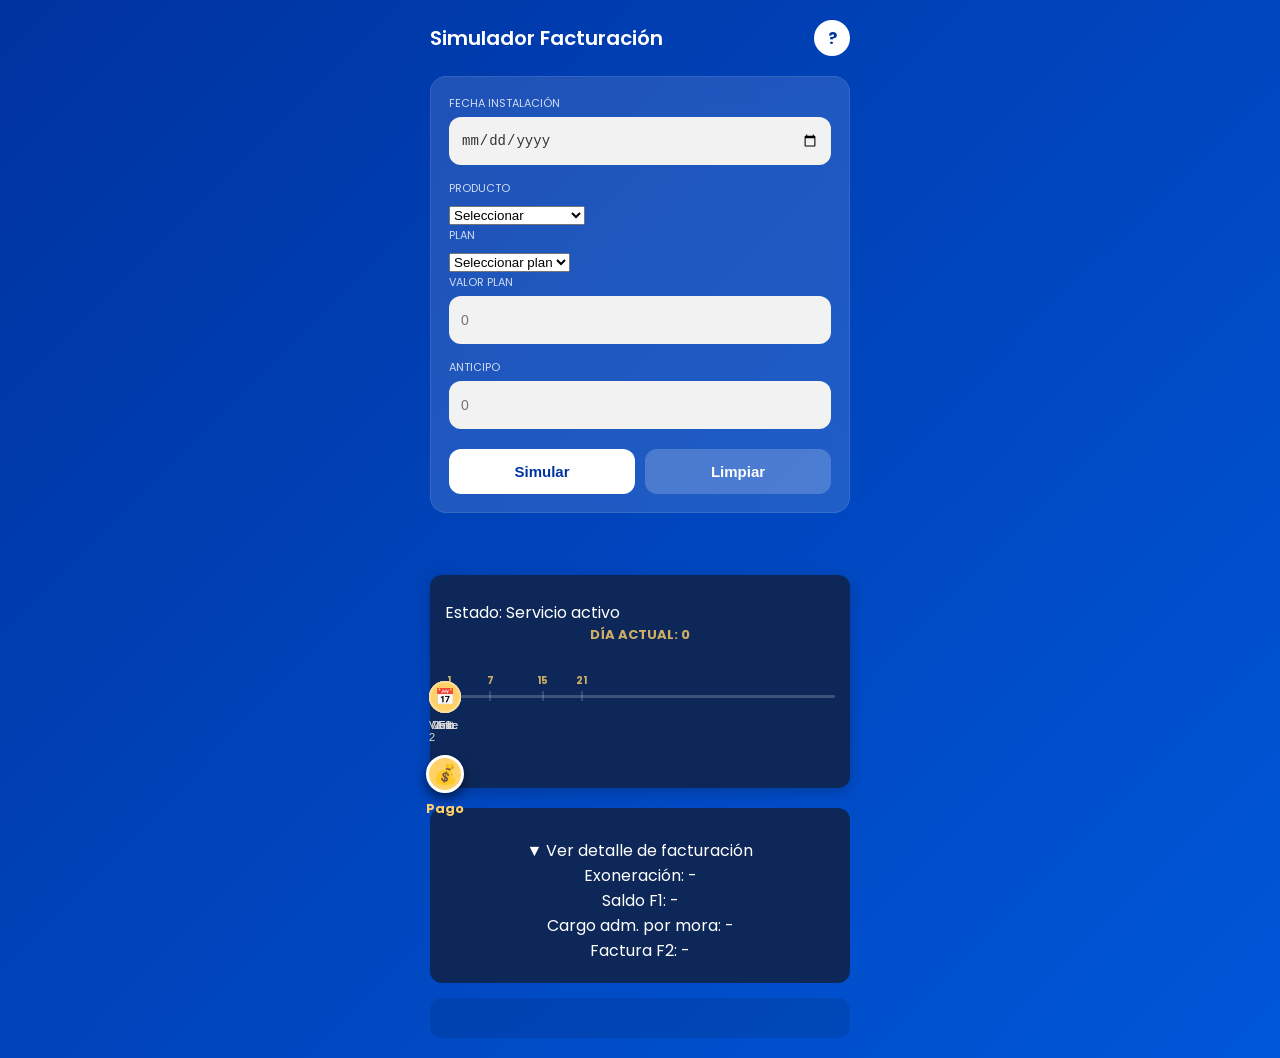
==== commit 4e655777: "Add product and plan selection to index.html Added product and plan selection dropdowns with event h" ====
--- a/index.html
+++ b/index.html
@@ -25,6 +25,20 @@
 <label>Fecha instalación</label>
 <input type="date" id="fecha">
 
+<label>Producto</label>
+<select id="producto" class="select-pro" onchange="cargarPlanes()">
+<option value="">Seleccionar</option>
+<option value="tv">TV</option>
+<option value="internet">INTERNET</option>
+<option value="combo">TV + INTERNET</option>
+<option value="tactica">OFERTA TÁCTICA</option>
+</select>
+
+<label>Plan</label>
+<select id="planSelect" class="select-pro" onchange="aplicarPlan()">
+<option value="">Seleccionar plan</option>
+</select>
+
 <label>Valor plan</label>
 <input type="number" id="plan" placeholder="0">
 
@@ -40,26 +54,34 @@
 
 <div id="meses" class="meses"></div>
 
-<!-- CICLO DE FACTURACIÓN -->
 <div id="cicloUI" style="margin-top:10px;text-align:center;font-size:13px;font-weight:600;opacity:0.9;"></div>
 
 
-<!-- ============================================== -->
-<!-- UX MOBILE: HORIZONTAL MODERNO -->
-<!-- ============================================== -->
-
 <div class="ux-board" id="uxBoard">
 
 <div class="slider-wrapper">
 
+<div class="estado-servicio">
+
+<div class="estado-texto" id="estadoServicio">
+Estado: Servicio activo
+</div>
+
+<div class="barra-servicio">
+
+<div class="barra-fill" id="barraFill"></div>
+
+</div>
+
+</div>
+
 <label>
-CONTROL DE DÍAS TRANSCURRIDOS (DÍA
-<span id="ux-day" style="color:#FFF;">0</span>)
+Día actual:
+<span id="ux-day" style="color:#FFD166;">0</span>
 </label>
 
 <div class="ux-timeline-track" id="uxTrack">
 
-<!-- CICLOS -->
 <div class="ux-ciclos">
 <div class="ux-ciclo" style="left:1%">1</div>
 <div class="ux-ciclo" style="left:11.6%">7</div>
@@ -96,8 +118,6 @@
 <span class="ux-icon" style="background:var(--warning); color:black">📅</span>
 <span class="ux-label">Venc 2</span>
 </div>
-
-<!-- CURSOR PAGO -->
 
 <div class="ux-pago-cursor" id="ux-pago">
 <span class="ux-pago-icon">💰</span>
@@ -117,15 +137,34 @@
 </div>
 
 
-<!-- RESULTADOS -->
-
 <div class="ux-status-panel">
+
 <div id="infoUX"></div>
+
+<div id="proximoEvento" style="
+margin-top:10px;
+font-size:12px;
+opacity:0.9;
+text-align:center;
+color:#FFD166;
+font-weight:600;
+"></div>
+
 <div id="ux-message" class="ux-dynamic-desc" style="display:none"></div>
-</div>
-
-
-<!-- FECHAS -->
+
+<div class="factura-toggle" onclick="toggleFacturaDetalle()">
+▼ Ver detalle de facturación
+</div>
+
+<div id="facturaDetalle" class="factura-detalle">
+<div>Exoneración: <span id="det-exo">-</span></div>
+<div>Saldo F1: <span id="det-f1">-</span></div>
+<div>Cargo adm. por mora: <span id="det-adm">-</span></div>
+<div>Factura F2: <span id="det-f2">-</span></div>
+</div>
+
+</div>
+
 
 <div class="ux-dates-board">
 <div id="detalleFechasUX"></div>
@@ -140,10 +179,6 @@
 </div>
 
 
-<!-- ============================================================== -->
-<!-- MOTOR INVISIBLE BASE -->
-<!-- ============================================================== -->
-
 <div style="display:none; pointer-events:none;">
 
 <div class="timeline" id="timeline">
@@ -172,17 +207,17 @@
 <div id="vence" class="event charge top">📅</div>
 <div id="venceLabel" class="label top">Vence</div>
 
-<div id="corte" class="event charge top" style="display:none">🚫</div>
-<div id="corteLabel" class="label top" style="display:none">Corte</div>
-
-<div id="fact2" class="event invoice bottom" style="display:none">🧾</div>
-<div id="fact2Label" class="label bottom" style="display:none">Factura 2</div>
-
-<div id="vence2" class="event charge top" style="display:none">📅</div>
-<div id="vence2Label" class="label top" style="display:none">Vence 2</div>
-
-<div id="corteT" class="event charge-total top" style="display:none">🚫</div>
-<div id="corteTLabel" class="label top" style="display:none">Corte Total</div>
+<div id="corte" class="event charge top">🚫</div>
+<div id="corteLabel" class="label top">Corte</div>
+
+<div id="fact2" class="event invoice bottom">🧾</div>
+<div id="fact2Label" class="label bottom">Factura 2</div>
+
+<div id="vence2" class="event charge top">📅</div>
+<div id="vence2Label" class="label top">Vence 2</div>
+
+<div id="corteT" class="event charge-total top">🚫</div>
+<div id="corteTLabel" class="label top">Corte Total</div>
 
 </div>
 </div>
@@ -198,8 +233,6 @@
 </div>
 
 
-<!-- MODAL AYUDA -->
-
 <div id="modalAyuda" class="modal">
 
 <div class="modal-content">
@@ -208,12 +241,12 @@
 CERRAR ✖
 </div>
 
-<img src="assets/Imagenes/Diapositiva2.PNG">
-<img src="assets/Imagenes/Diapositiva3.PNG">
-<img src="assets/Imagenes/Diapositiva4.PNG">
-<img src="assets/Imagenes/Diapositiva5.PNG">
-<img src="assets/Imagenes/Diapositiva6.PNG">
-<img src="assets/Imagenes/Diapositiva7.PNG">
+<img src="assets/Imagenes/Diapositiva2.PNG" alt="Ayuda">
+<img src="assets/Imagenes/Diapositiva3.PNG" alt="Ayuda">
+<img src="assets/Imagenes/Diapositiva4.PNG" alt="Ayuda">
+<img src="assets/Imagenes/Diapositiva5.PNG" alt="Ayuda">
+<img src="assets/Imagenes/Diapositiva6.PNG" alt="Ayuda">
+<img src="assets/Imagenes/Diapositiva7.PNG" alt="Ayuda">
 
 </div>
 
--- a/css/styles.css
+++ b/css/styles.css
@@ -105,15 +105,13 @@
     color: white; 
 }
 
-.meses{
-    position:relative;
-    margin-top:20px;
-    height:22px;
-    font-weight:600;
-    opacity:0.85;
-    font-size:14px;
-    border-top:1px solid rgba(255,255,255,0.2);
-    padding-top:6px;
+.meses { 
+    position: relative;
+    margin-top: 20px; 
+    font-weight: 600; 
+    opacity: 0.8; 
+    font-size: 14px; 
+    height: 22px;
 }
 
 .mes-label{
@@ -461,4 +459,3 @@
 
 }
 
-
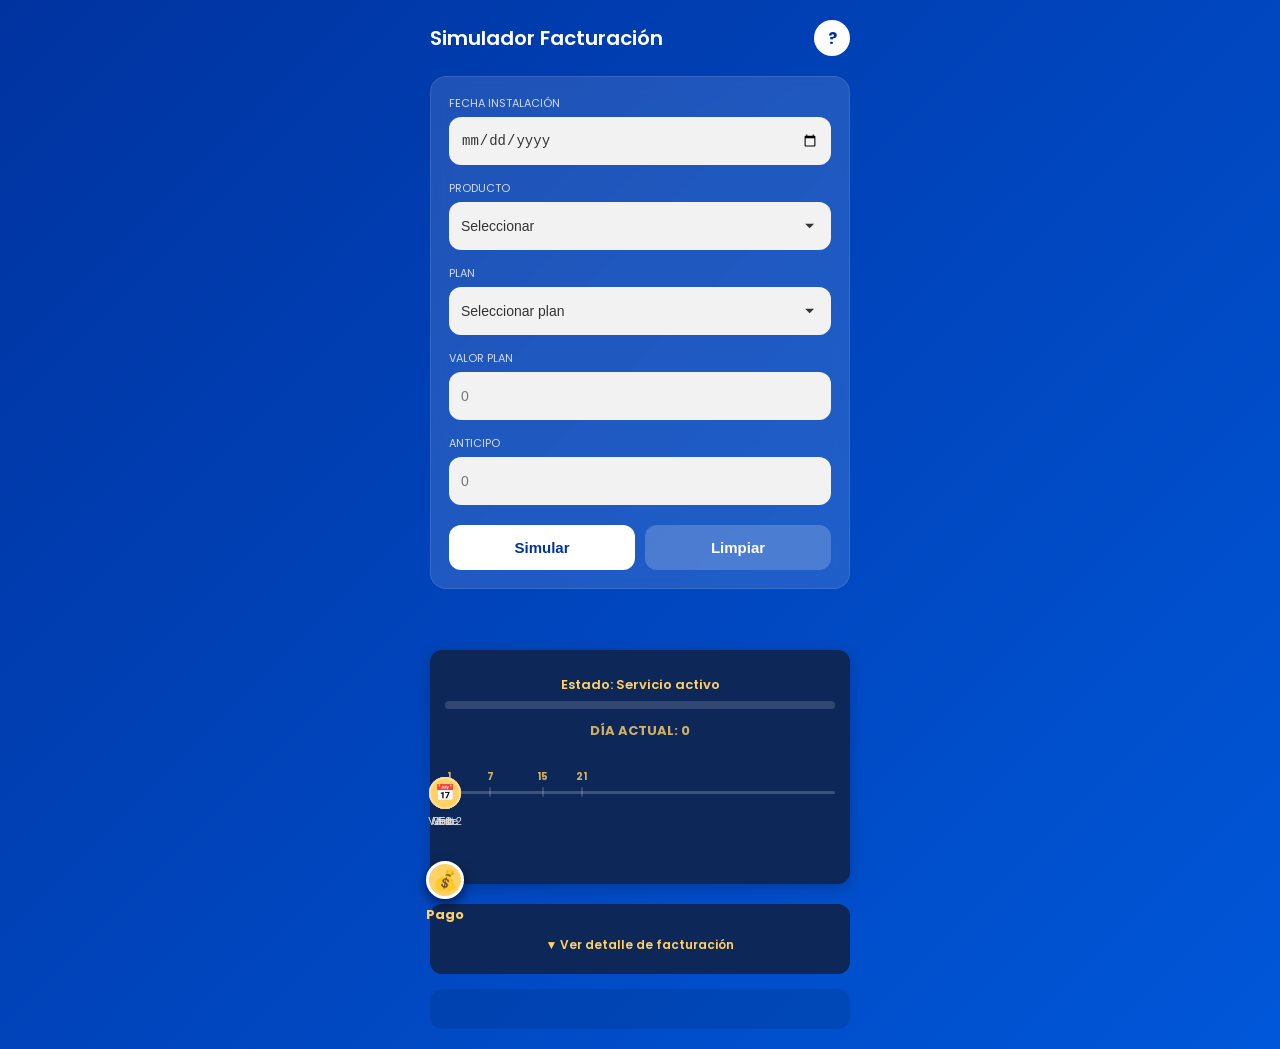
==== commit 6320f0a1: "Remove leading blank line in index.html Removed unnecessary blank line at the beginning of the file." ====
--- a/index.html
+++ b/index.html
@@ -1,6 +1,6 @@
 <!DOCTYPE html>
 <html lang="es">
-
+ 
 <head>
 <meta charset="UTF-8">
 <meta name="viewport" content="width=device-width, initial-scale=1.0">
--- a/css/styles.css
+++ b/css/styles.css
@@ -82,6 +82,29 @@
     color: #333; 
 }
 
+.select-pro{
+width:100%;
+height:48px;
+padding:12px;
+border-radius:12px;
+border:none;
+font-size:14px;
+background:#f2f2f2;
+margin-bottom:15px;
+outline:none;
+color:#333;
+
+appearance:none;
+-webkit-appearance:none;
+-moz-appearance:none;
+
+background-image:url("data:image/svg+xml,%3Csvg xmlns='http://www.w3.org/2000/svg' width='12' height='12' fill='%23333' viewBox='0 0 16 16'%3E%3Cpath d='M1.5 5l6 6 6-6'/%3E%3C/svg%3E");
+background-repeat:no-repeat;
+background-position:right 15px center;
+background-size:12px;
+cursor:pointer;
+}
+
 .botones { 
     display: flex; 
     gap: 10px; 
@@ -107,16 +130,38 @@
 
 .meses { 
     position: relative;
+    display: flex; 
+    justify-content: space-between; 
     margin-top: 20px; 
     font-weight: 600; 
     opacity: 0.8; 
     font-size: 14px; 
-    height: 22px;
-}
-
-.mes-label{
-    position:absolute;
-    transform:translateX(-50%);
+    min-height: 21px; 
+}
+
+.timeline-regla{
+position:relative;
+width:100%;
+height:22px;
+margin-bottom:10px;
+font-size:11px;
+color:#FFD166;
+font-weight:600;
+}
+
+.regla-marca{
+position:absolute;
+transform:translateX(-50%);
+text-align:center;
+}
+
+.regla-linea{
+position:absolute;
+top:14px;
+width:1px;
+height:8px;
+background:rgba(255,255,255,0.4);
+left:50%;
 }
 
 /* --- TIMELINE MOTOR INVISIBLE BASE --- */
@@ -128,6 +173,11 @@
     border-radius: 12px; 
     overflow: hidden; 
     cursor: grab; 
+}
+
+.ux-event{
+    min-width:42px;
+    pointer-events:none;
 }
 
 #playhead { 
@@ -323,9 +373,14 @@
 }
 
 .ux-timeline-track {
-    position: relative; width: 100%; height: 3px;
-    background: rgba(255,255,255,0.2); margin-top: 10px;
+    position: relative;
+    width: 100%;
+    height: 3px;
+    background: rgba(255,255,255,0.2);
+    margin-top: 10px;
     border-radius: 2px;
+
+    overflow: visible; /* IMPORTANTE */
 }
 
 .ux-event {
@@ -347,7 +402,8 @@
 
 .ux-pago-cursor {
     position: absolute;
-    top: 60px;
+    top: 70px;
+    left:0%;
     transform: translate3d(-50%,0,0);
     display: flex;
     flex-direction: column;
@@ -383,7 +439,7 @@
     background: transparent;
 
     /* MEJORA MOVIL */
-    touch-action: none;
+    touch-action: pan-x;
     -webkit-tap-highlight-color: transparent;
     outline: none;
 }
@@ -459,3 +515,47 @@
 
 }
 
+.factura-toggle{
+margin-top:12px;
+font-size:12px;
+cursor:pointer;
+color:#FFD166;
+font-weight:600;
+}
+
+.factura-detalle{
+margin-top:8px;
+font-size:12px;
+background:rgba(255,255,255,0.06);
+padding:10px;
+border-radius:8px;
+display:none;
+line-height:1.6;
+}
+
+.estado-servicio{
+margin-bottom:12px;
+}
+
+.estado-texto{
+font-size:13px;
+font-weight:600;
+text-align:center;
+color:#FFD166;
+margin-bottom:6px;
+}
+
+.barra-servicio{
+width:100%;
+height:8px;
+background:rgba(255,255,255,0.15);
+border-radius:10px;
+overflow:hidden;
+}
+
+.barra-fill{
+height:100%;
+width:0%;
+background:#22c55e;
+transition:width .3s ease, background .3s ease;
+}
